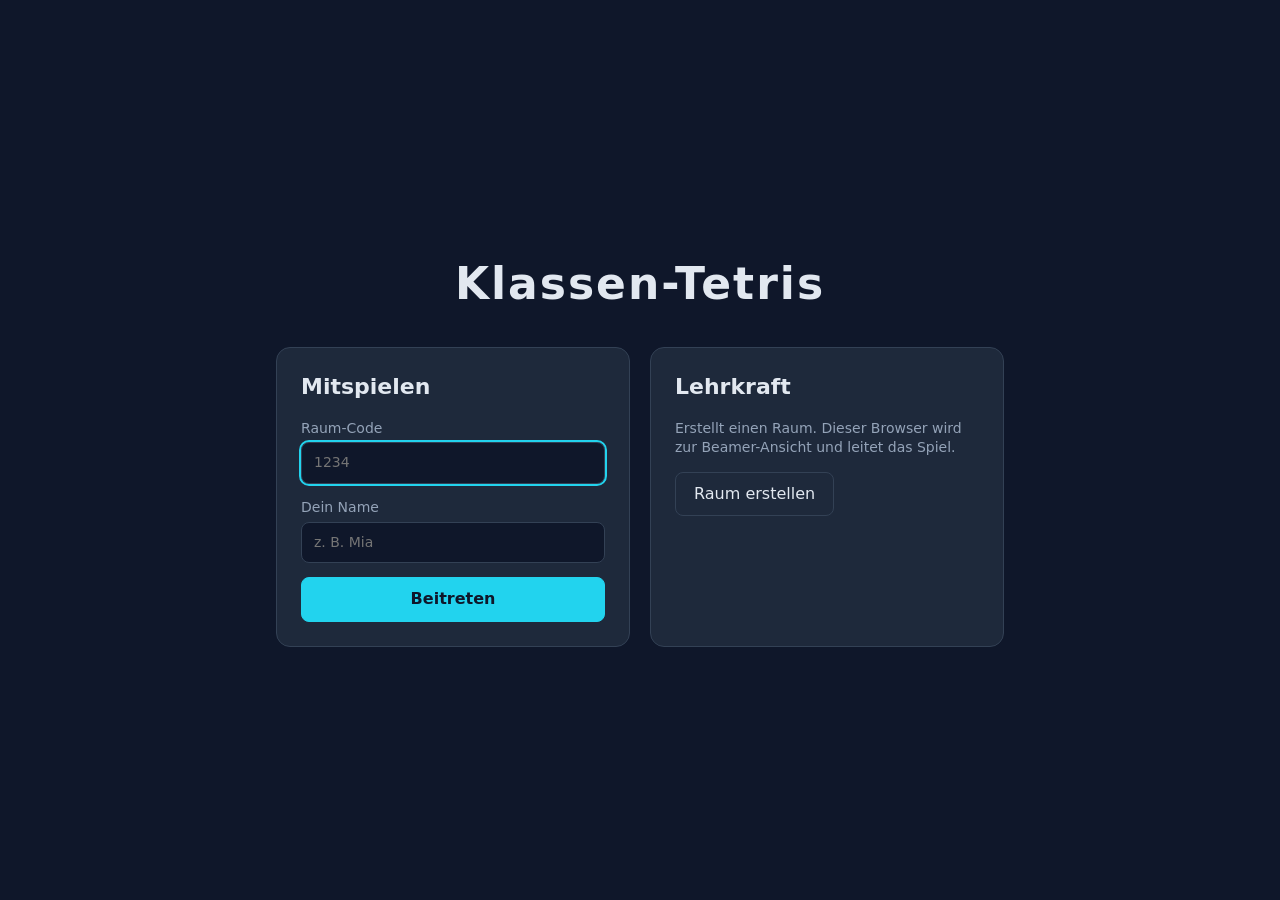
==== index.html @ 03390027 "Klassen-Tetris: erste Version (Modus Klassisch) Co-Authored-By: Claude Opus 5.5 <noreply@anthropic.c" ====
<!doctype html>
<html lang="de">
<head>
<meta charset="utf-8">
<meta name="viewport" content="width=device-width, initial-scale=1">
<title>Klassen-Tetris</title>
<link rel="stylesheet" href="style.css">
</head>
<body>

<!-- Startseite -->
<section id="screen-home" class="screen">
  <div class="home">
    <h1>Klassen-Tetris</h1>
    <div class="cards">
      <form id="join-form" class="card" autocomplete="off">
        <h2>Mitspielen</h2>
        <label>Raum-Code
          <input id="join-code" inputmode="numeric" maxlength="4" pattern="[0-9]{4}" placeholder="1234" required>
        </label>
        <label>Dein Name
          <input id="join-name" maxlength="16" placeholder="z. B. Mia" required>
        </label>
        <button type="submit" class="primary">Beitreten</button>
        <p id="join-error" class="error" hidden></p>
      </form>
      <div class="card host-card">
        <h2>Lehrkraft</h2>
        <p>Erstellt einen Raum. Dieser Browser wird zur Beamer-Ansicht und leitet das Spiel.</p>
        <button id="host-btn">Raum erstellen</button>
        <p id="host-error" class="error" hidden></p>
      </div>
    </div>
  </div>
</section>

<!-- Lehrkraft: Lobby -->
<section id="screen-host-lobby" class="screen" hidden>
  <div class="lobby">
    <div class="join-info">
      <p class="muted">Öffnet im Browser</p>
      <p id="host-url" class="url"></p>
      <p class="muted">und gebt diesen Code ein:</p>
      <p id="host-code" class="code">----</p>
      <div id="host-qr" class="qr"></div>
    </div>
    <div class="lobby-side">
      <h2>Spieler <span id="host-count">0</span>/8</h2>
      <ul id="host-players" class="players"></ul>
      <label class="inline">Rundenzeit
        <select id="host-duration">
          <option value="60">1 Minute</option>
          <option value="120">2 Minuten</option>
          <option value="180" selected>3 Minuten</option>
          <option value="300">5 Minuten</option>
        </select>
      </label>
      <button id="host-start" class="primary" disabled>Spiel starten</button>
      <p class="muted small">Dieses Fenster bitte nicht schließen, solange gespielt wird.</p>
    </div>
  </div>
</section>

<!-- Spiel (Lehrkraft und Schüler) -->
<section id="screen-game" class="screen" hidden>
  <header class="topbar">
    <span id="game-title">Klassen-Tetris</span>
    <span id="game-timer" class="timer">3:00</span>
    <span id="game-code" class="muted"></span>
  </header>
  <div id="game-main" class="game-main">
    <div id="own-panel" class="own-panel" hidden>
      <div class="board-wrap own"><canvas id="own-canvas"></canvas><div id="own-overlay" class="overlay" hidden></div></div>
      <div class="stats">
        <div class="name" id="own-name"></div>
        <div><span class="lbl">Punkte</span><span id="own-score">0</span></div>
        <div><span class="lbl">Reihen</span><span id="own-lines">0</span></div>
        <div><span class="lbl">Level</span><span id="own-level">1</span></div>
        <div><span class="lbl">Nächster</span><canvas id="own-next"></canvas></div>
        <div class="keys">← → bewegen<br>↑ drehen<br>↓ schneller<br>Leertaste fallen lassen</div>
      </div>
    </div>
    <div id="others" class="others"></div>
  </div>
  <div id="results" class="results" hidden>
    <div class="results-box">
      <h2>Ergebnis</h2>
      <ol id="results-list"></ol>
      <button id="host-again" class="primary" hidden>Neue Runde</button>
      <p id="results-wait" class="muted" hidden>Warte auf die nächste Runde …</p>
    </div>
  </div>
</section>

<!-- Schüler: Warteraum / Meldungen -->
<section id="screen-wait" class="screen" hidden>
  <div class="wait">
    <h2 id="wait-title">Verbinde …</h2>
    <p id="wait-text" class="muted"></p>
    <ul id="wait-players" class="players"></ul>
    <button id="wait-home" hidden>Zur Startseite</button>
  </div>
</section>

<script src="vendor/peerjs.min.js"></script>
<script src="vendor/qrcode.js"></script>
<script src="tetris.js"></script>
<script src="app.js"></script>
</body>
</html>
---- style.css ----
:root {
  --bg: #0f172a;
  --panel: #1e293b;
  --line: #334155;
  --text: #e2e8f0;
  --muted: #94a3b8;
  --accent: #22d3ee;
  --own: #facc15;
  --danger: #f87171;
}
* { box-sizing: border-box; }
html, body { margin: 0; height: 100%; }
body {
  background: var(--bg); color: var(--text);
  font: 16px/1.4 system-ui, "Segoe UI", Roboto, sans-serif;
  overflow: hidden;
}
[hidden] { display: none !important; }
.screen { height: 100vh; display: flex; flex-direction: column; }
h1 { font-size: 44px; letter-spacing: 2px; margin: 0 0 32px; text-align: center; }
h2 { margin: 0 0 16px; font-size: 22px; }
.muted { color: var(--muted); }
.small { font-size: 13px; }
.error { color: var(--danger); margin: 8px 0 0; }

button {
  font: inherit; padding: 10px 18px; border-radius: 8px; cursor: pointer;
  border: 1px solid var(--line); background: var(--panel); color: var(--text);
}
button:hover { border-color: var(--accent); }
button.primary { background: var(--accent); color: #0f172a; border-color: var(--accent); font-weight: 600; }
button:disabled { opacity: .45; cursor: not-allowed; }
input, select {
  font: inherit; padding: 10px 12px; border-radius: 8px; width: 100%;
  border: 1px solid var(--line); background: var(--bg); color: var(--text);
}
input:focus, select:focus { outline: 2px solid var(--accent); outline-offset: 0; }
label { display: block; margin-bottom: 14px; color: var(--muted); font-size: 14px; }
label input, label select { margin-top: 4px; }
label.inline select { width: auto; margin-left: 8px; }

/* Startseite */
.home { margin: auto; padding: 16px; width: 100%; max-width: 760px; }
.cards { display: flex; gap: 20px; flex-wrap: wrap; }
.card { flex: 1 1 300px; background: var(--panel); border: 1px solid var(--line); border-radius: 14px; padding: 24px; }
.card .primary { width: 100%; }
.host-card p { color: var(--muted); font-size: 14px; }

/* Lobby Lehrkraft */
.lobby { margin: auto; display: flex; gap: 48px; align-items: center; padding: 24px; flex-wrap: wrap; justify-content: center; }
.join-info { text-align: center; }
.join-info p { margin: 4px 0; }
.url { font-size: 28px; font-weight: 600; word-break: break-all; }
.code { font-size: 120px; font-weight: 800; letter-spacing: 16px; color: var(--accent); line-height: 1.1; }
.qr { margin-top: 12px; display: inline-block; background: #fff; padding: 10px; border-radius: 8px; }
.qr img, .qr svg { display: block; }
.lobby-side { min-width: 280px; }
.players { list-style: none; padding: 0; margin: 0 0 20px; min-height: 40px; }
.players li { padding: 8px 12px; background: var(--panel); border: 1px solid var(--line); border-radius: 8px; margin-bottom: 6px; font-size: 18px; }
.players li.off { color: var(--muted); text-decoration: line-through; }
.players li.me { border-color: var(--own); }
#host-start { width: 100%; margin-top: 8px; }

/* Warteraum */
.wait { margin: auto; text-align: center; min-width: 300px; padding: 16px; }
.wait .players { text-align: left; }

/* Spiel */
.topbar { display: flex; justify-content: space-between; align-items: center; padding: 8px 20px; border-bottom: 1px solid var(--line); }
.timer { font-size: 28px; font-weight: 700; font-variant-numeric: tabular-nums; }
.timer.low { color: var(--danger); }
.game-main { flex: 1; display: flex; gap: 24px; padding: 16px 20px; min-height: 0; }
.own-panel { display: flex; gap: 16px; align-items: flex-start; }
.board-wrap { position: relative; border: 2px solid var(--line); border-radius: 6px; line-height: 0; }
.board-wrap canvas { border-radius: 4px; }
.board-wrap.own { border: 3px solid var(--own); box-shadow: 0 0 24px rgba(250, 204, 21, .35); }
.overlay {
  position: absolute; inset: 0; display: flex; align-items: center; justify-content: center;
  background: rgba(15, 23, 42, .75); font-size: 64px; font-weight: 800; line-height: 1; color: var(--own);
}
.stats { width: 150px; }
.stats > div { margin-bottom: 12px; }
.stats .name { font-size: 20px; font-weight: 700; color: var(--own); word-break: break-word; }
.stats .lbl { display: block; color: var(--muted); font-size: 13px; }
.stats span:not(.lbl) { font-size: 22px; font-weight: 600; font-variant-numeric: tabular-nums; }
.keys { font-size: 12px; color: var(--muted); border-top: 1px solid var(--line); padding-top: 10px; }

.others { flex: 1; display: flex; flex-wrap: wrap; gap: 16px; align-content: flex-start; justify-content: center; min-width: 0; }
.mini { display: flex; flex-direction: column; align-items: center; }
.mini .board-wrap.me { border-color: var(--own); box-shadow: 0 0 16px rgba(250, 204, 21, .35); }
.mini .label { margin-top: 6px; text-align: center; line-height: 1.2; max-width: 100%; }
.mini .label .n { font-weight: 700; display: block; overflow: hidden; text-overflow: ellipsis; white-space: nowrap; }
.mini .label .s { color: var(--muted); font-size: 13px; font-variant-numeric: tabular-nums; }
.mini.me .label .n { color: var(--own); }
.mini.off { opacity: .4; }
.mini .rank { color: var(--accent); }

/* Ergebnis */
.results { position: fixed; inset: 0; background: rgba(15, 23, 42, .85); display: flex; }
.results-box { margin: auto; background: var(--panel); border: 1px solid var(--line); border-radius: 14px; padding: 28px 36px; min-width: 340px; text-align: center; }
.results-box ol { text-align: left; padding-left: 28px; margin: 0 0 20px; font-size: 20px; }
.results-box li { padding: 4px 0; }
.results-box li.me { color: var(--own); font-weight: 700; }
.results-box li .pts { float: right; margin-left: 24px; font-variant-numeric: tabular-nums; }
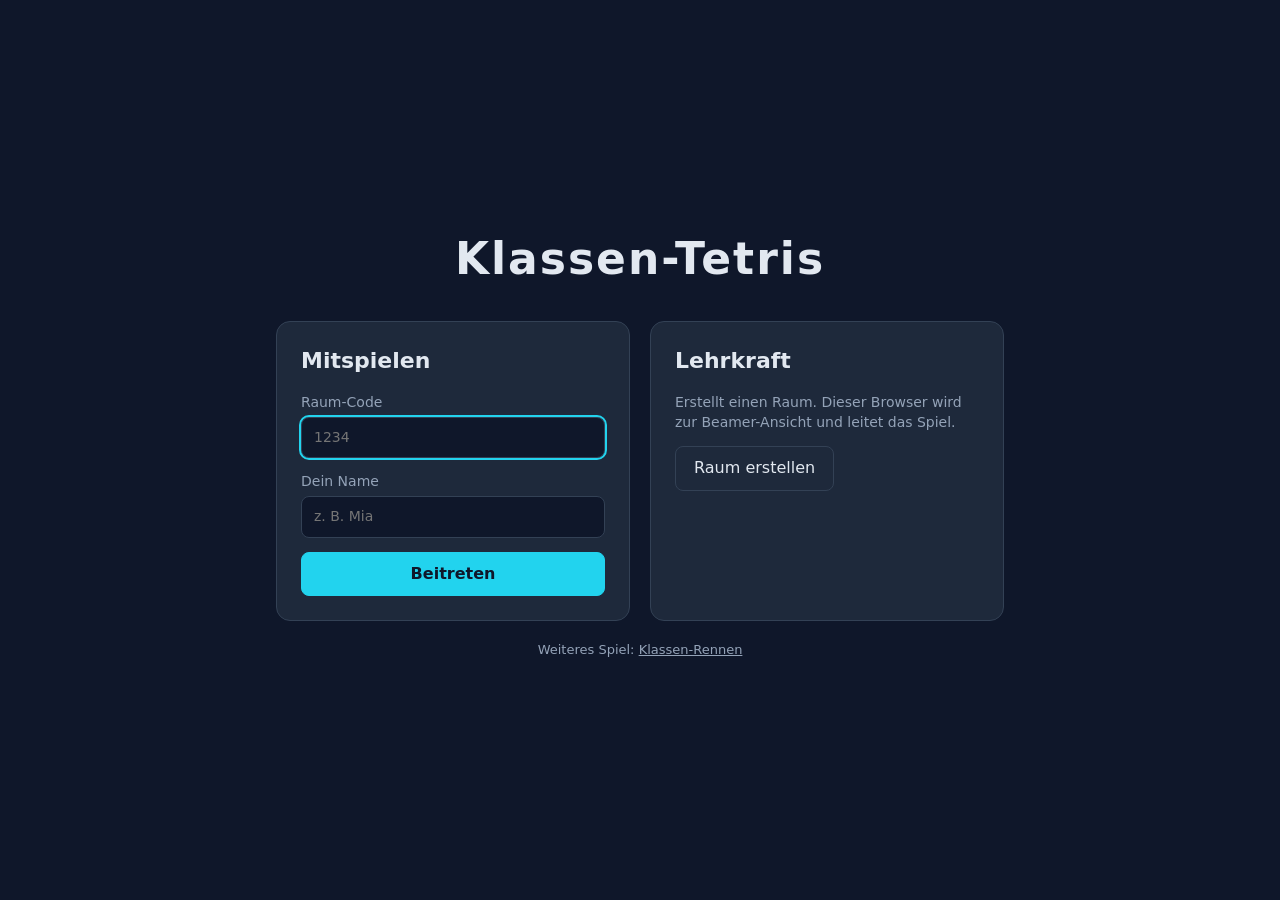
==== commit 8eb64224: "Klassen-Rennen: Kart-Rennspiel für bis zu 8 Fahrer Neues Spiel im Ordner rennen/ mit derselben Raum-" ====
--- a/index.html
+++ b/index.html
@@ -31,6 +31,7 @@
         <p id="host-error" class="error" hidden></p>
       </div>
     </div>
+    <p class="muted small" style="text-align:center;margin-top:20px">Weiteres Spiel: <a href="rennen/" style="color:inherit">Klassen-Rennen</a></p>
   </div>
 </section>
 
--- a/style.css
+++ b/style.css
@@ -102,3 +102,12 @@
 .results-box li { padding: 4px 0; }
 .results-box li.me { color: var(--own); font-weight: 700; }
 .results-box li .pts { float: right; margin-left: 24px; font-variant-numeric: tabular-nums; }
+
+.mode-info { margin: -8px 0 14px; max-width: 320px; }
+.host-play { display: flex; gap: 10px; align-items: center; margin: 4px 0 8px; }
+.host-play input[type=text], .host-play #host-name { flex: 1; padding: 8px 10px; }
+label.check { display: flex; align-items: center; gap: 8px; margin: 0; color: var(--text); font-size: 15px; white-space: nowrap; cursor: pointer; }
+label.check input { width: 18px; height: 18px; margin: 0; accent-color: var(--accent); }
+.players li .tag { color: var(--muted); font-size: 14px; margin-left: 6px; }
+.garbage { color: var(--danger); }
+.overlay.out { color: var(--danger); font-size: 48px; text-align: center; }
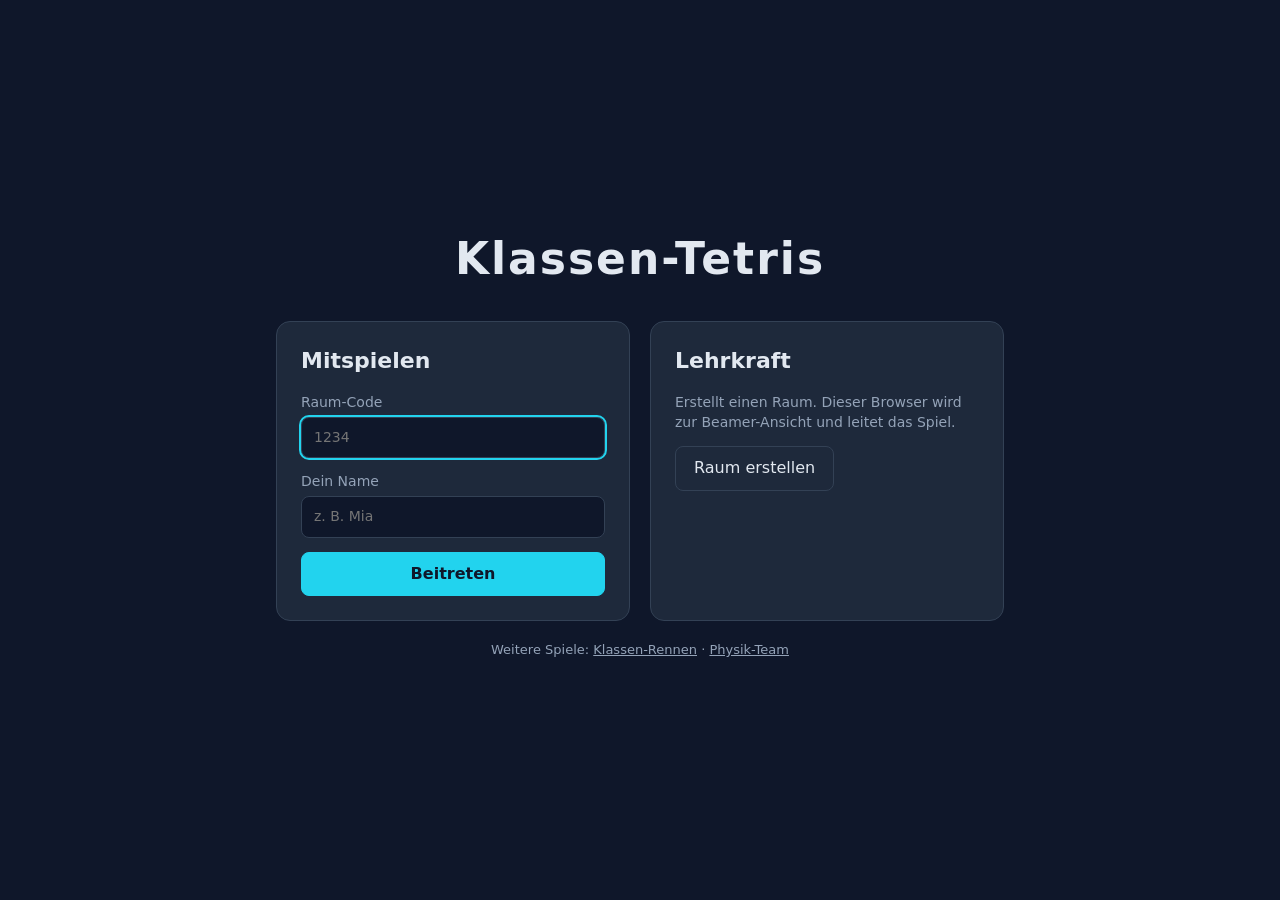
==== commit 74ef2594: "Physik-Team: kooperatives Physik-Spiel für bis zu 18 iPads Vier Szenarien mit zusammen 16 Leveln: Wi" ====
--- a/index.html
+++ b/index.html
@@ -31,7 +31,7 @@
         <p id="host-error" class="error" hidden></p>
       </div>
     </div>
-    <p class="muted small" style="text-align:center;margin-top:20px">Weiteres Spiel: <a href="rennen/" style="color:inherit">Klassen-Rennen</a></p>
+    <p class="muted small" style="text-align:center;margin-top:20px">Weitere Spiele: <a href="rennen/" style="color:inherit">Klassen-Rennen</a> · <a href="physik/" style="color:inherit">Physik-Team</a></p>
   </div>
 </section>
 
@@ -48,6 +48,13 @@
     <div class="lobby-side">
       <h2>Spieler <span id="host-count">0</span>/8</h2>
       <ul id="host-players" class="players"></ul>
+      <label class="inline">Spielmodus
+        <select id="host-mode">
+          <option value="classic" selected>Klassisch</option>
+          <option value="battle">Angriff</option>
+        </select>
+      </label>
+      <p id="host-mode-info" class="muted small mode-info"></p>
       <label class="inline">Rundenzeit
         <select id="host-duration">
           <option value="60">1 Minute</option>
@@ -56,6 +63,10 @@
           <option value="300">5 Minuten</option>
         </select>
       </label>
+      <div class="host-play">
+        <label class="check"><input type="checkbox" id="host-play"> Ich spiele mit</label>
+        <input id="host-name" maxlength="16" value="Lehrkraft" aria-label="Dein Name">
+      </div>
       <button id="host-start" class="primary" disabled>Spiel starten</button>
       <p class="muted small">Dieses Fenster bitte nicht schließen, solange gespielt wird.</p>
     </div>
@@ -77,6 +88,7 @@
         <div><span class="lbl">Punkte</span><span id="own-score">0</span></div>
         <div><span class="lbl">Reihen</span><span id="own-lines">0</span></div>
         <div><span class="lbl">Level</span><span id="own-level">1</span></div>
+        <div id="own-garbage-row" hidden><span class="lbl">Eingehender Müll</span><span id="own-garbage" class="garbage">0</span></div>
         <div><span class="lbl">Nächster</span><canvas id="own-next"></canvas></div>
         <div class="keys">← → bewegen<br>↑ drehen<br>↓ schneller<br>Leertaste fallen lassen</div>
       </div>
